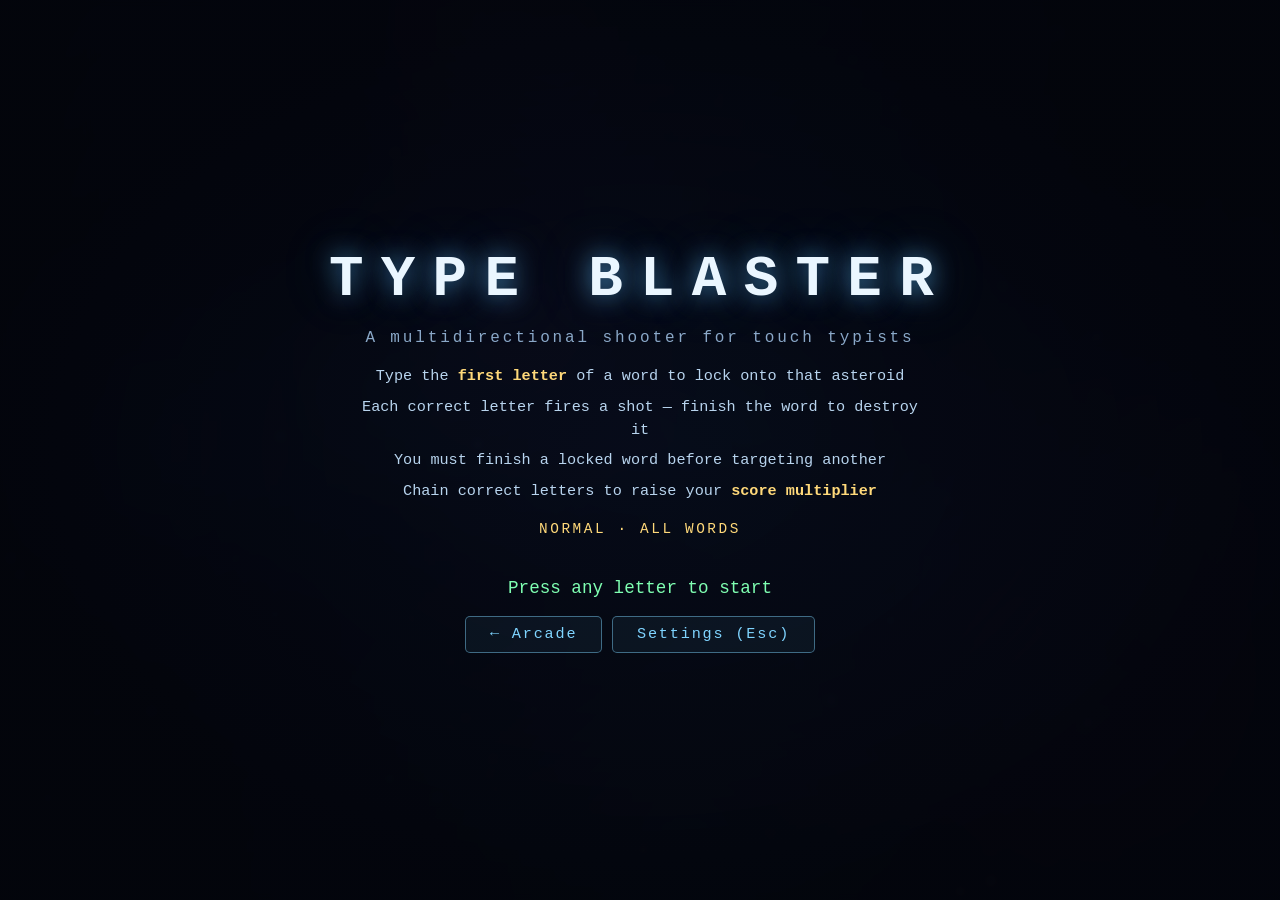
==== blaster/index.html @ 73907a71 "Add a keyboard guide mode that only appears when you are stuck The guide was all or nothing, and alw" ====
<!DOCTYPE html>
<html lang="en">
<head>
  <meta charset="UTF-8">
  <meta name="viewport" content="width=device-width, initial-scale=1.0">
  <title>Type Blaster</title>
  <!-- Bump ?v= on every deploy: GitHub Pages caches assets for 10 minutes, and
       a page that loads new HTML against a stale script would break. -->
  <link rel="stylesheet" href="style.css?v=16">
</head>
<body>
  <canvas id="game"></canvas>

  <div id="menu" class="overlay">
    <h1>TYPE BLASTER</h1>
    <p class="tagline">A multidirectional shooter for touch typists</p>
    <ul class="howto">
      <li>Type the <strong>first letter</strong> of a word to lock onto that asteroid</li>
      <li>Each correct letter fires a shot &mdash; finish the word to destroy it</li>
      <li>You must finish a locked word before targeting another</li>
      <li>Chain correct letters to raise your <strong>score multiplier</strong></li>
    </ul>
    <p id="menu-diff" class="menu-diff"></p>
    <p id="menu-best" class="menu-best"></p>
    <p class="start-hint">Press any letter to start</p>
    <div class="btn-row">
      <a class="btn" href="../">&larr; Arcade</a>
      <button id="menu-settings" class="btn">Settings (Esc)</button>
    </div>
  </div>

  <div id="gameover" class="overlay hidden">
    <h1 id="gameover-title">GAME OVER</h1>
    <div id="new-best" class="new-best hidden">NEW PERSONAL BEST</div>
    <div id="final-stats"></div>
    <div id="score-list" class="score-list"></div>
    <p class="start-hint">Press Enter to play again</p>
    <div class="btn-row">
      <button id="gameover-menu" class="btn">Main menu (M)</button>
      <button id="gameover-settings" class="btn">Settings (Esc)</button>
    </div>
  </div>

  <div id="settings" class="overlay hidden">
    <h1 id="settings-title">SETTINGS</h1>
    <div class="settings-body">
      <div class="setting-group">
        <div class="setting-label">Difficulty</div>
        <div class="chip-row">
          <button class="diff-btn chip" data-diff="beginner">Beginner</button>
          <button class="diff-btn chip" data-diff="easy">Easy</button>
          <button class="diff-btn chip" data-diff="normal">Normal</button>
          <button class="diff-btn chip" data-diff="hard">Hard</button>
          <button class="diff-btn chip" data-diff="master">Master</button>
        </div>
      </div>
      <div class="setting-group">
        <div class="setting-label">Word set</div>
        <div class="chip-row">
          <button class="set-btn chip" data-set="all">All words</button>
          <button class="set-btn chip" data-set="common">Common</button>
          <button class="set-btn chip" data-set="homerow">Home row</button>
          <button class="set-btn chip" data-set="left">Left hand</button>
          <button class="set-btn chip" data-set="right">Right hand</button>
        </div>
        <p class="hint">Home row and single-hand sets drill specific finger positions.</p>
      </div>
      <div class="setting-group">
        <div class="setting-label">Keyboard guide</div>
        <div class="chip-row">
          <button class="kbd-btn chip" data-kbd="off">Off</button>
          <button class="kbd-btn chip" data-kbd="assist">When stuck</button>
          <button class="kbd-btn chip" data-kbd="always">Always</button>
        </div>
        <p class="hint">Fades a keyboard across the play field and lights up the
          next key, colour-coded by the finger that should press it, so you can
          learn the reach without looking down.
          <strong>When stuck</strong> keeps it hidden until you miss three keys in
          a row, then shows it until you get one right &mdash; help when you need
          it, and nothing to lean on when you don't.</p>
      </div>
      <div class="setting-group">
        <div class="setting-label">
          <span>Music</span>
          <button id="music-toggle" class="toggle">ON</button>
        </div>
        <div class="slider-row">
          <input type="range" id="music-vol" min="0" max="100" step="1">
          <span id="music-vol-num" class="vol-num"></span>
        </div>
      </div>
      <div class="setting-group">
        <div class="setting-label"><span>Effects volume</span></div>
        <div class="slider-row">
          <input type="range" id="sfx-vol" min="0" max="100" step="1">
          <span id="sfx-vol-num" class="vol-num"></span>
        </div>
      </div>
    </div>
    <div class="btn-row">
      <button id="quit-btn" class="btn btn-danger hidden">Quit run (Q)</button>
      <button id="settings-back" class="btn">Back (Esc)</button>
    </div>
  </div>

  <script src="../shared/words.js?v=16"></script>
  <script src="../shared/keyboard.js?v=16"></script>
  <script src="game.js?v=16"></script>
</body>
</html>
---- blaster/style.css ----
* {
  margin: 0;
  padding: 0;
  box-sizing: border-box;
}

:root {
  --mono: ui-monospace, "SF Mono", Menlo, Consolas, "Courier New", monospace;
  --cyan: #7fd4ff;
  --amber: #ffd97a;
  --green: #7fffb2;
  --dim: #8aa8c8;
  --text: #cfe8ff;
  --bg: #05070f;
}

html, body {
  height: 100%;
  overflow: hidden;
  background: var(--bg);
  font-family: var(--mono);
  color: var(--text);
  -webkit-font-smoothing: antialiased;
}

#game {
  display: block;
  width: 100vw;
  height: 100vh;
}

.overlay {
  position: fixed;
  inset: 0;
  display: flex;
  flex-direction: column;
  align-items: center;
  justify-content: center;
  gap: 1.1rem;
  background: radial-gradient(ellipse at center, rgba(6, 10, 24, 0.82) 0%, rgba(3, 5, 12, 0.94) 70%);
  backdrop-filter: blur(3px);
  text-align: center;
  padding: 2rem 1.5rem;
  overflow-y: auto;
}

.overlay.hidden {
  display: none;
}

.overlay h1 {
  font-size: clamp(2rem, 5.5vw, 3.6rem);
  letter-spacing: 0.3em;
  font-weight: 700;
  color: #eaf6ff;
  text-shadow: 0 0 24px rgba(96, 190, 255, 0.65), 0 0 60px rgba(96, 190, 255, 0.25);
}

.tagline {
  font-size: 1rem;
  color: var(--dim);
  letter-spacing: 0.18em;
}

.howto {
  list-style: none;
  max-width: 36rem;
  display: flex;
  flex-direction: column;
  gap: 0.5rem;
  font-size: 0.95rem;
  color: #b8d4ee;
  line-height: 1.5;
}

.howto strong {
  color: var(--amber);
}

.menu-diff {
  font-size: 0.9rem;
  letter-spacing: 0.18em;
  color: var(--amber);
  text-transform: uppercase;
}

.menu-best {
  font-size: 0.88rem;
  color: var(--dim);
  letter-spacing: 0.06em;
}

.start-hint {
  margin-top: 0.4rem;
  font-size: 1.1rem;
  color: var(--green);
  animation: pulse 1.6s ease-in-out infinite;
}

@keyframes pulse {
  0%, 100% { opacity: 1; }
  50% { opacity: 0.35; }
}

.new-best {
  font-size: 0.95rem;
  font-weight: bold;
  letter-spacing: 0.25em;
  color: #05070f;
  background: var(--amber);
  padding: 0.35rem 1rem;
  border-radius: 999px;
  box-shadow: 0 0 24px rgba(255, 217, 122, 0.55);
}

.new-best.hidden {
  display: none;
}

#final-stats {
  display: grid;
  grid-template-columns: auto auto;
  gap: 0.35rem 1.8rem;
  font-size: 1.05rem;
  text-align: left;
}

#final-stats .label {
  color: var(--dim);
}

#final-stats .value {
  color: #ffffff;
  text-align: right;
  font-weight: bold;
}

/* ---- High score table ---- */
.score-list {
  min-width: min(24rem, 88vw);
}

.score-head {
  font-size: 0.72rem;
  letter-spacing: 0.22em;
  color: var(--dim);
  margin-bottom: 0.5rem;
  padding-bottom: 0.4rem;
  border-bottom: 1px solid rgba(138, 168, 200, 0.2);
}

.score-list ol {
  list-style: none;
  display: flex;
  flex-direction: column;
  gap: 0.15rem;
}

.score-list li {
  display: grid;
  grid-template-columns: 1.4rem 4.5rem 1fr;
  align-items: baseline;
  gap: 0.6rem;
  padding: 0.28rem 0.5rem;
  border-radius: 4px;
  font-size: 0.85rem;
  text-align: left;
}

.score-list li.me {
  background: rgba(255, 217, 122, 0.14);
  box-shadow: inset 0 0 0 1px rgba(255, 217, 122, 0.35);
}

.score-list .rank { color: var(--dim); }
.score-list .sc { color: #ffffff; font-weight: bold; text-align: right; }
.score-list .meta { color: var(--dim); font-size: 0.78rem; }

/* ---- Buttons & controls ---- */
.btn {
  font-family: inherit;
  font-size: 0.95rem;
  letter-spacing: 0.12em;
  color: var(--cyan);
  background: rgba(127, 212, 255, 0.06);
  border: 1px solid rgba(127, 212, 255, 0.45);
  border-radius: 5px;
  padding: 0.55rem 1.5rem;
  cursor: pointer;
  transition: background 0.15s, color 0.15s, box-shadow 0.15s;
}

.btn:hover {
  background: rgba(127, 212, 255, 0.16);
  color: #ffffff;
  box-shadow: 0 0 18px rgba(127, 212, 255, 0.25);
}

.btn-row {
  display: flex;
  flex-wrap: wrap;
  gap: 0.6rem;
  justify-content: center;
  align-items: center;
}

a.btn {
  text-decoration: none;
  display: inline-block;
}

.btn-danger {
  color: #ff9b8a;
  background: rgba(255, 120, 100, 0.06);
  border-color: rgba(255, 120, 100, 0.45);
}

.btn-danger:hover {
  background: rgba(255, 120, 100, 0.16);
  box-shadow: 0 0 18px rgba(255, 120, 100, 0.22);
}

/* Second press confirms — guards against ending a good run by accident */
.btn-danger.armed {
  color: #05070f;
  background: #ff9b8a;
  border-color: #ff9b8a;
  font-weight: bold;
}

.btn-danger.hidden {
  display: none;
}

.settings-body {
  display: flex;
  flex-direction: column;
  gap: 1.4rem;
  min-width: min(26rem, 90vw);
  max-width: 32rem;
}

.setting-group {
  display: flex;
  flex-direction: column;
  gap: 0.6rem;
}

.setting-label {
  display: flex;
  align-items: center;
  justify-content: space-between;
  gap: 1rem;
  font-size: 0.78rem;
  letter-spacing: 0.22em;
  color: var(--dim);
  text-transform: uppercase;
}

.hint {
  font-size: 0.75rem;
  color: rgba(138, 168, 200, 0.7);
  text-align: left;
  line-height: 1.4;
}

.chip-row {
  display: flex;
  flex-wrap: wrap;
  gap: 0.45rem;
}

.chip {
  font-family: inherit;
  font-size: 0.85rem;
  color: var(--dim);
  background: rgba(255, 255, 255, 0.03);
  border: 1px solid rgba(138, 168, 200, 0.35);
  border-radius: 999px;
  padding: 0.4rem 0.85rem;
  cursor: pointer;
  transition: background 0.15s, color 0.15s, border-color 0.15s;
}

.chip:hover {
  color: #ffffff;
  border-color: rgba(127, 212, 255, 0.7);
}

.chip.selected {
  color: #05070f;
  background: var(--amber);
  border-color: var(--amber);
  font-weight: bold;
  box-shadow: 0 0 16px rgba(255, 217, 122, 0.35);
}

.toggle {
  font-family: inherit;
  font-size: 0.82rem;
  font-weight: bold;
  letter-spacing: 0.12em;
  min-width: 4rem;
  color: #05070f;
  background: var(--green);
  border: none;
  border-radius: 999px;
  padding: 0.3rem 0.9rem;
  cursor: pointer;
}

.toggle.off {
  color: var(--dim);
  background: rgba(138, 168, 200, 0.18);
}

.slider-row {
  display: flex;
  align-items: center;
  gap: 0.9rem;
}

.slider-row input[type="range"] {
  flex: 1;
  accent-color: var(--cyan);
  cursor: pointer;
}

.vol-num {
  min-width: 2.4rem;
  text-align: right;
  color: var(--text);
  font-size: 0.9rem;
}
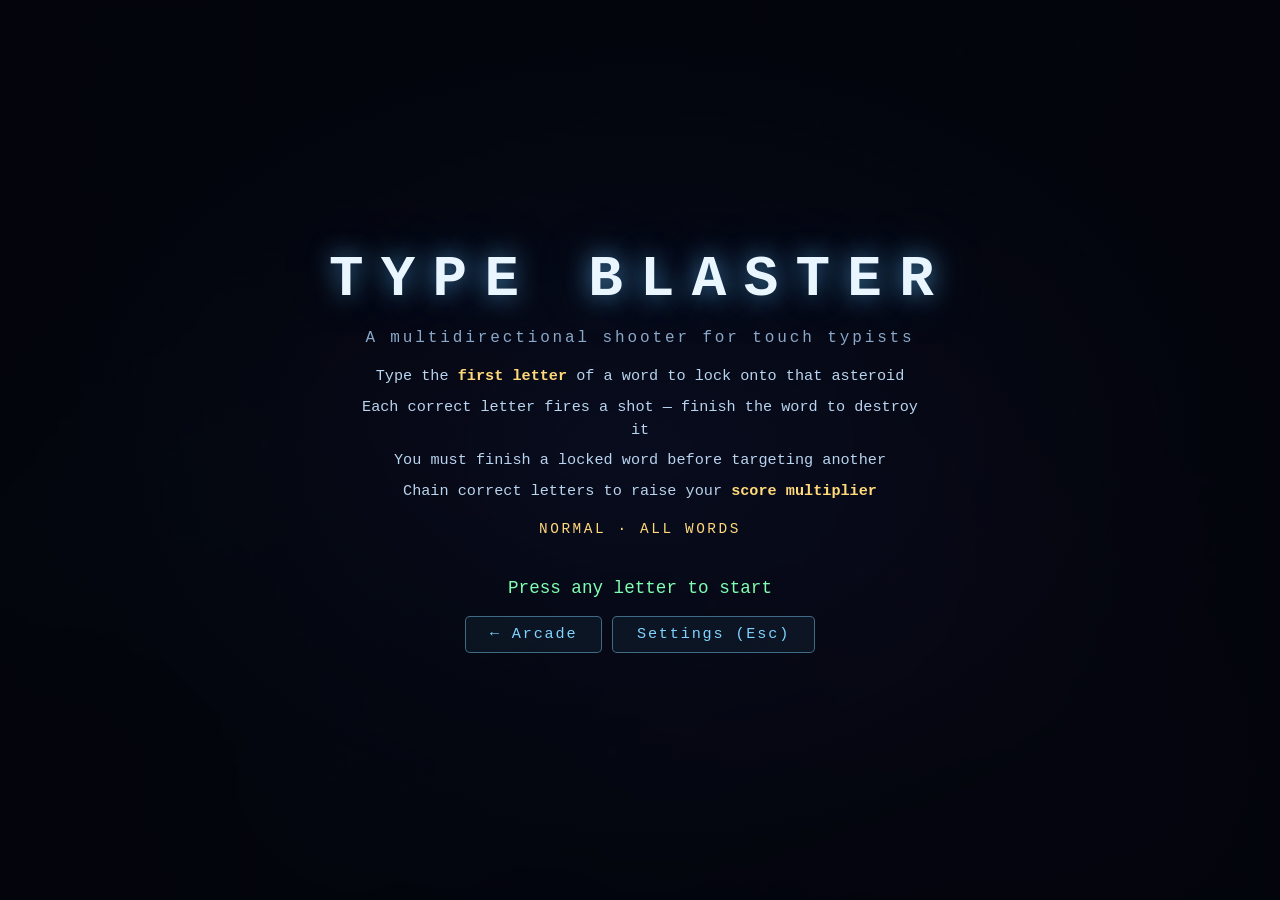
==== commit 66b40e88: "Keep word labels inside the viewport A rock hugging an edge counts as on screen the moment it overla" ====
--- a/blaster/index.html
+++ b/blaster/index.html
@@ -6,7 +6,7 @@
   <title>Type Blaster</title>
   <!-- Bump ?v= on every deploy: GitHub Pages caches assets for 10 minutes, and
        a page that loads new HTML against a stale script would break. -->
-  <link rel="stylesheet" href="style.css?v=16">
+  <link rel="stylesheet" href="style.css?v=17">
 </head>
 <body>
   <canvas id="game"></canvas>
@@ -103,8 +103,8 @@
     </div>
   </div>
 
-  <script src="../shared/words.js?v=16"></script>
-  <script src="../shared/keyboard.js?v=16"></script>
-  <script src="game.js?v=16"></script>
+  <script src="../shared/words.js?v=17"></script>
+  <script src="../shared/keyboard.js?v=17"></script>
+  <script src="game.js?v=17"></script>
 </body>
 </html>
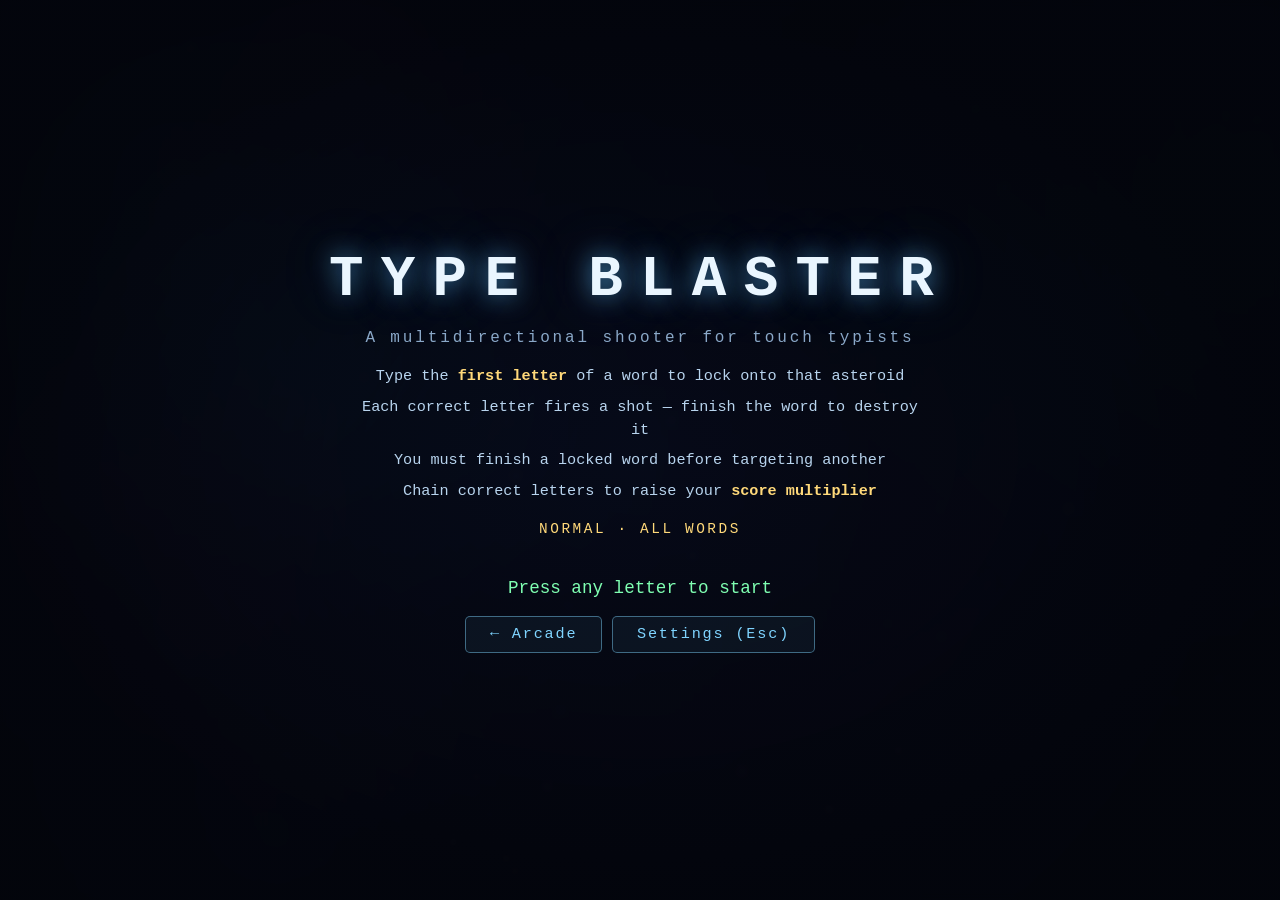
==== commit 79b73f21: "Draw Type Burrow from the supplied artwork Replaces the procedural 1932-cartoon rendering with the p" ====
--- a/blaster/index.html
+++ b/blaster/index.html
@@ -6,7 +6,7 @@
   <title>Type Blaster</title>
   <!-- Bump ?v= on every deploy: GitHub Pages caches assets for 10 minutes, and
        a page that loads new HTML against a stale script would break. -->
-  <link rel="stylesheet" href="style.css?v=17">
+  <link rel="stylesheet" href="style.css?v=18">
 </head>
 <body>
   <canvas id="game"></canvas>
@@ -103,8 +103,8 @@
     </div>
   </div>
 
-  <script src="../shared/words.js?v=17"></script>
-  <script src="../shared/keyboard.js?v=17"></script>
-  <script src="game.js?v=17"></script>
+  <script src="../shared/words.js?v=18"></script>
+  <script src="../shared/keyboard.js?v=18"></script>
+  <script src="game.js?v=18"></script>
 </body>
 </html>
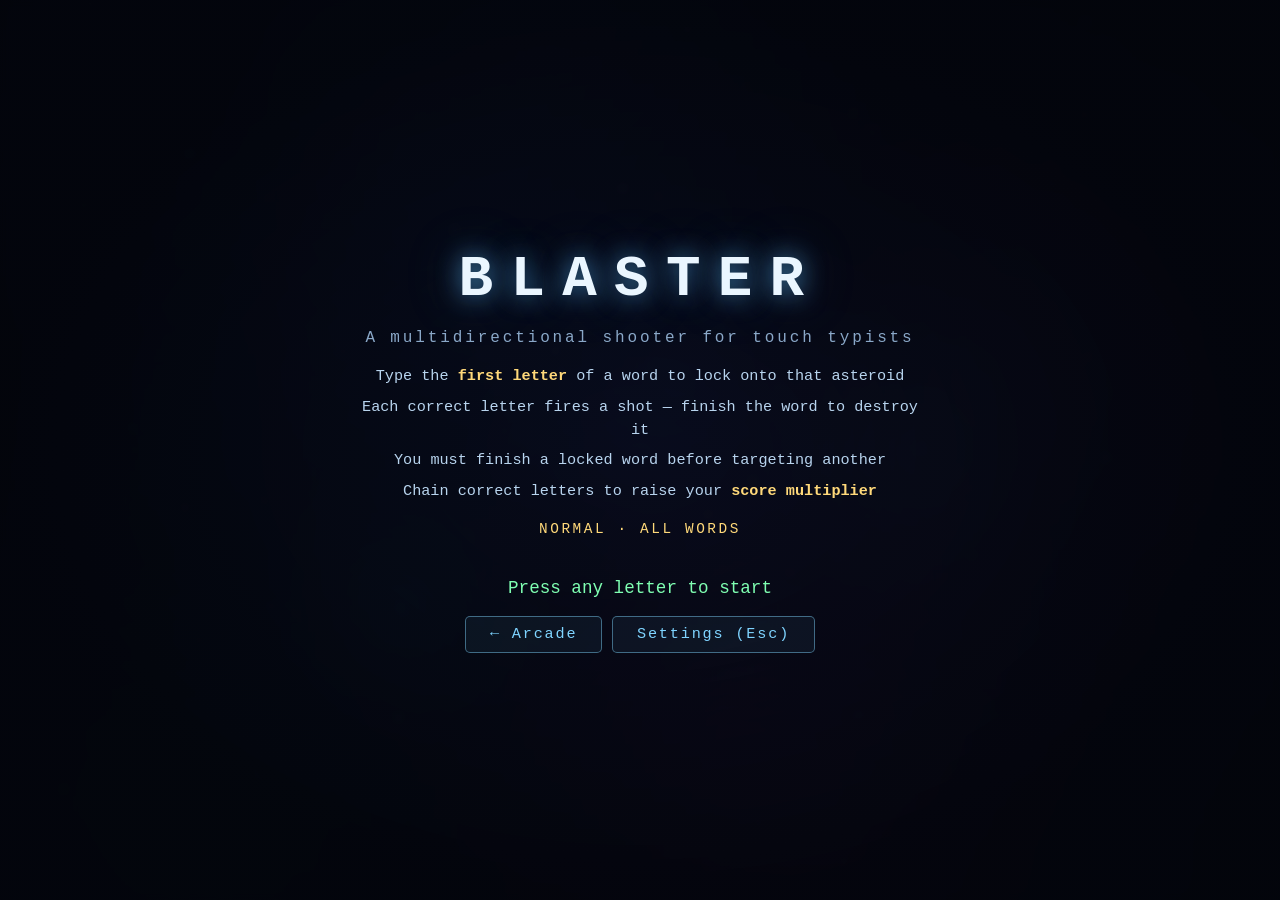
==== commit 9761a740: "Drop "Type" from the game names The prefix was doing its work back when there was one game and the p" ====
--- a/blaster/index.html
+++ b/blaster/index.html
@@ -3,16 +3,16 @@
 <head>
   <meta charset="UTF-8">
   <meta name="viewport" content="width=device-width, initial-scale=1.0">
-  <title>Type Blaster</title>
+  <title>Blaster</title>
   <!-- Bump ?v= on every deploy: GitHub Pages caches assets for 10 minutes, and
        a page that loads new HTML against a stale script would break. -->
-  <link rel="stylesheet" href="style.css?v=18">
+  <link rel="stylesheet" href="style.css?v=19">
 </head>
 <body>
   <canvas id="game"></canvas>
 
   <div id="menu" class="overlay">
-    <h1>TYPE BLASTER</h1>
+    <h1>BLASTER</h1>
     <p class="tagline">A multidirectional shooter for touch typists</p>
     <ul class="howto">
       <li>Type the <strong>first letter</strong> of a word to lock onto that asteroid</li>
@@ -103,8 +103,8 @@
     </div>
   </div>
 
-  <script src="../shared/words.js?v=18"></script>
-  <script src="../shared/keyboard.js?v=18"></script>
-  <script src="game.js?v=18"></script>
+  <script src="../shared/words.js?v=19"></script>
+  <script src="../shared/keyboard.js?v=19"></script>
+  <script src="game.js?v=19"></script>
 </body>
 </html>
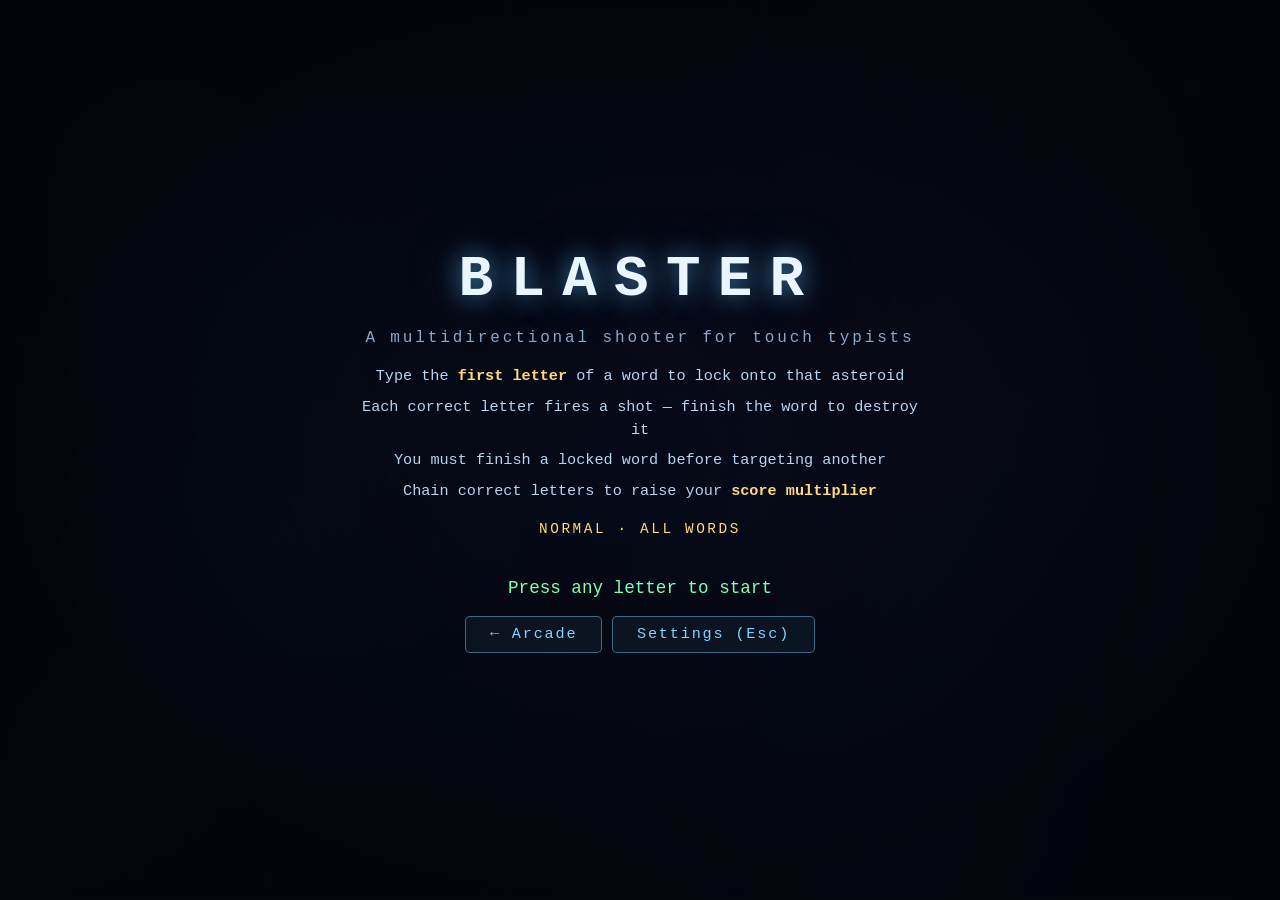
==== commit c26a59e3: "Clear the haze off every Gopher vs Ants screen, and use American spellings The warm wash is gone fro" ====
--- a/blaster/index.html
+++ b/blaster/index.html
@@ -6,7 +6,7 @@
   <title>Blaster</title>
   <!-- Bump ?v= on every deploy: GitHub Pages caches assets for 10 minutes, and
        a page that loads new HTML against a stale script would break. -->
-  <link rel="stylesheet" href="style.css?v=19">
+  <link rel="stylesheet" href="style.css?v=20">
 </head>
 <body>
   <canvas id="game"></canvas>
@@ -73,7 +73,7 @@
           <button class="kbd-btn chip" data-kbd="always">Always</button>
         </div>
         <p class="hint">Fades a keyboard across the play field and lights up the
-          next key, colour-coded by the finger that should press it, so you can
+          next key, color-coded by the finger that should press it, so you can
           learn the reach without looking down.
           <strong>When stuck</strong> keeps it hidden until you miss three keys in
           a row, then shows it until you get one right &mdash; help when you need
@@ -103,8 +103,8 @@
     </div>
   </div>
 
-  <script src="../shared/words.js?v=19"></script>
-  <script src="../shared/keyboard.js?v=19"></script>
-  <script src="game.js?v=19"></script>
+  <script src="../shared/words.js?v=20"></script>
+  <script src="../shared/keyboard.js?v=20"></script>
+  <script src="game.js?v=20"></script>
 </body>
 </html>
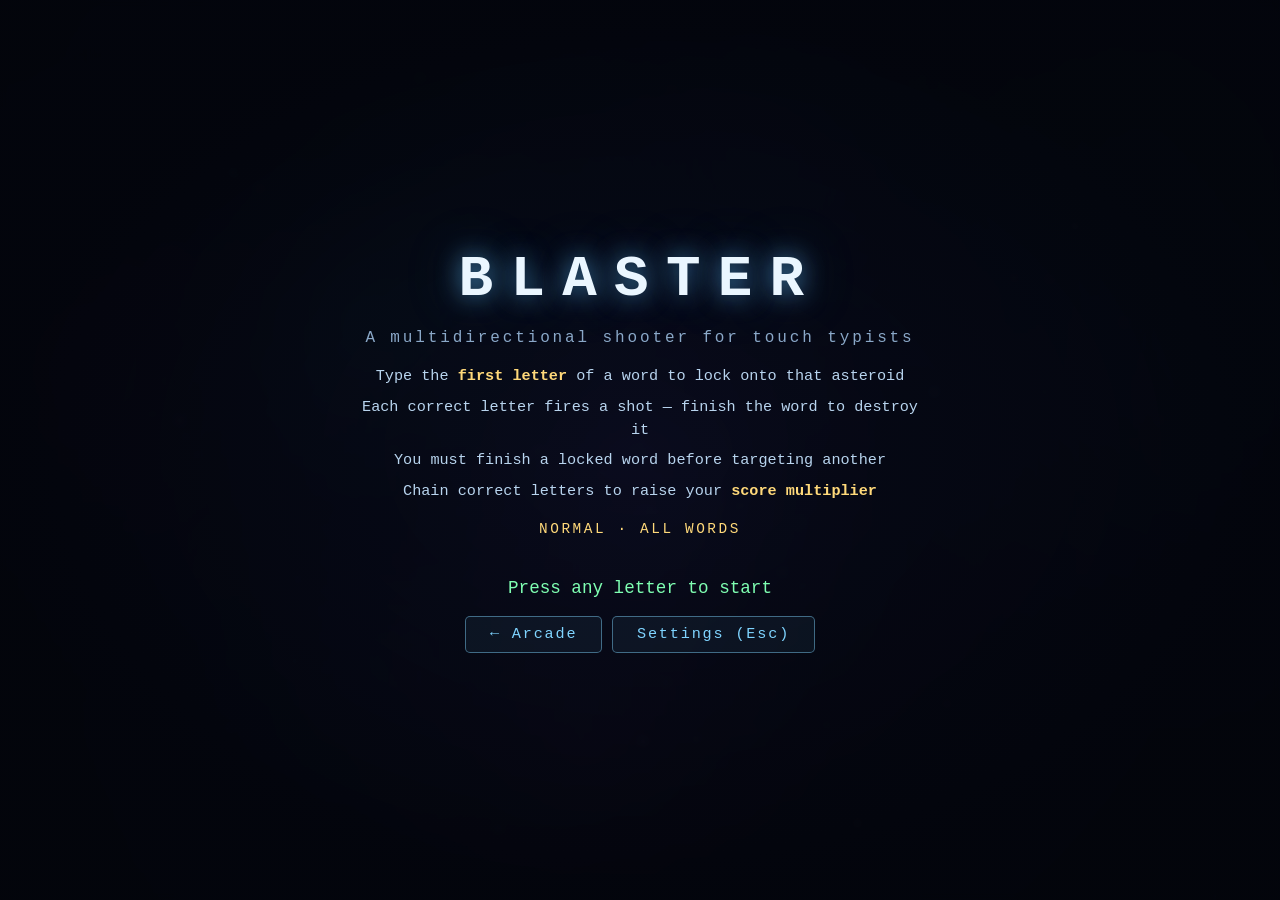
==== commit fac78c30: "Count visits to the arcade Nothing was measuring the site. GitHub's Insights tab records views of th" ====
--- a/blaster/index.html
+++ b/blaster/index.html
@@ -7,6 +7,8 @@
   <!-- Bump ?v= on every deploy: GitHub Pages caches assets for 10 minutes, and
        a page that loads new HTML against a stale script would break. -->
   <link rel="stylesheet" href="style.css?v=20">
+  <script data-goatcounter="https://tippitype.goatcounter.com/count"
+          async src="https://gc.zgo.at/count.js"></script>
 </head>
 <body>
   <canvas id="game"></canvas>
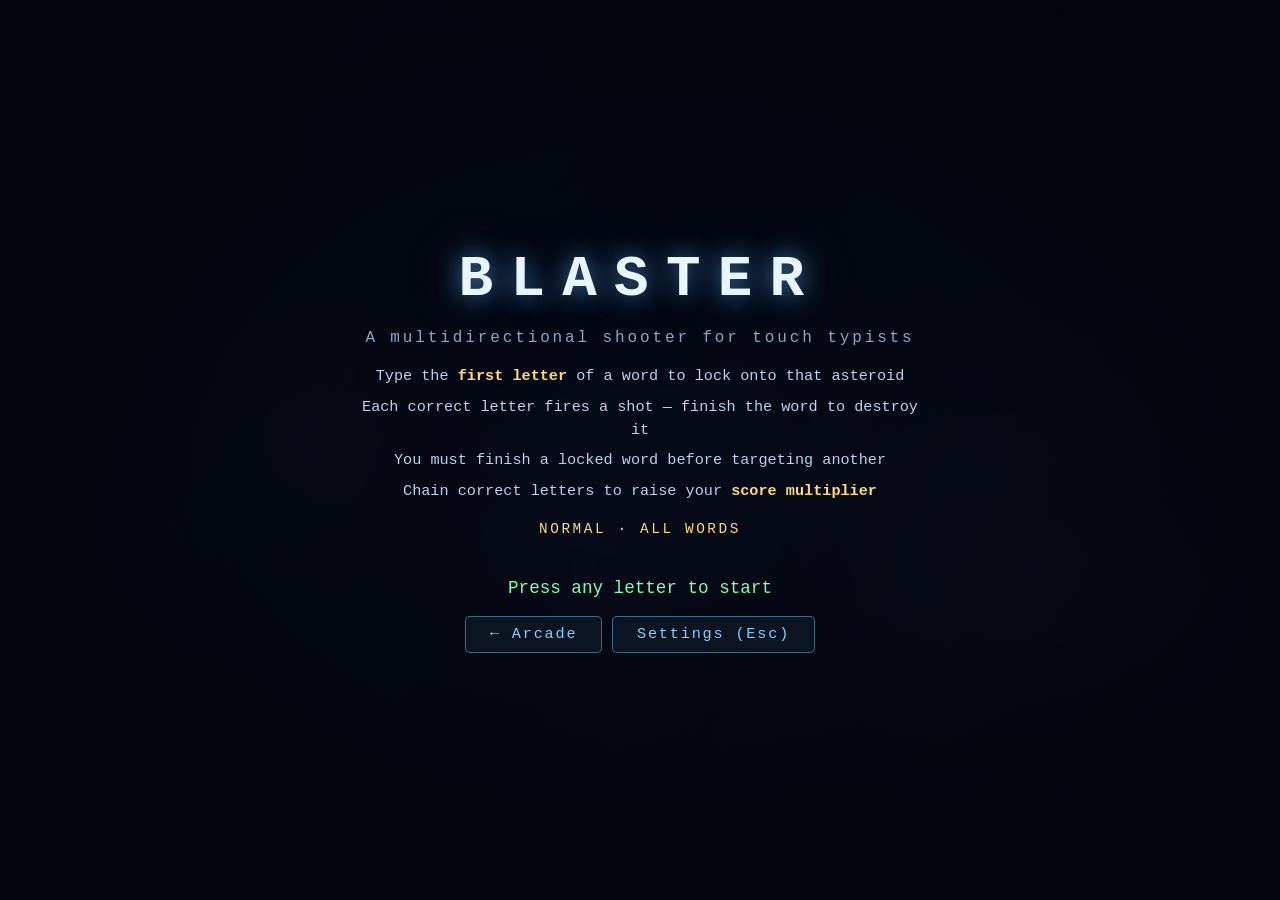
==== commit 8ba1a4e5: "Give the site an icon Every tab was showing the browser's generic page glyph, and every visit was fe" ====
--- a/blaster/index.html
+++ b/blaster/index.html
@@ -3,6 +3,9 @@
 <head>
   <meta charset="UTF-8">
   <meta name="viewport" content="width=device-width, initial-scale=1.0">
+  <link rel="icon" href="/favicon.ico" sizes="32x32">
+  <link rel="icon" href="/favicon.svg" type="image/svg+xml">
+  <link rel="apple-touch-icon" href="/apple-touch-icon.png">
   <title>Blaster</title>
   <!-- Bump ?v= on every deploy: GitHub Pages caches assets for 10 minutes, and
        a page that loads new HTML against a stale script would break. -->
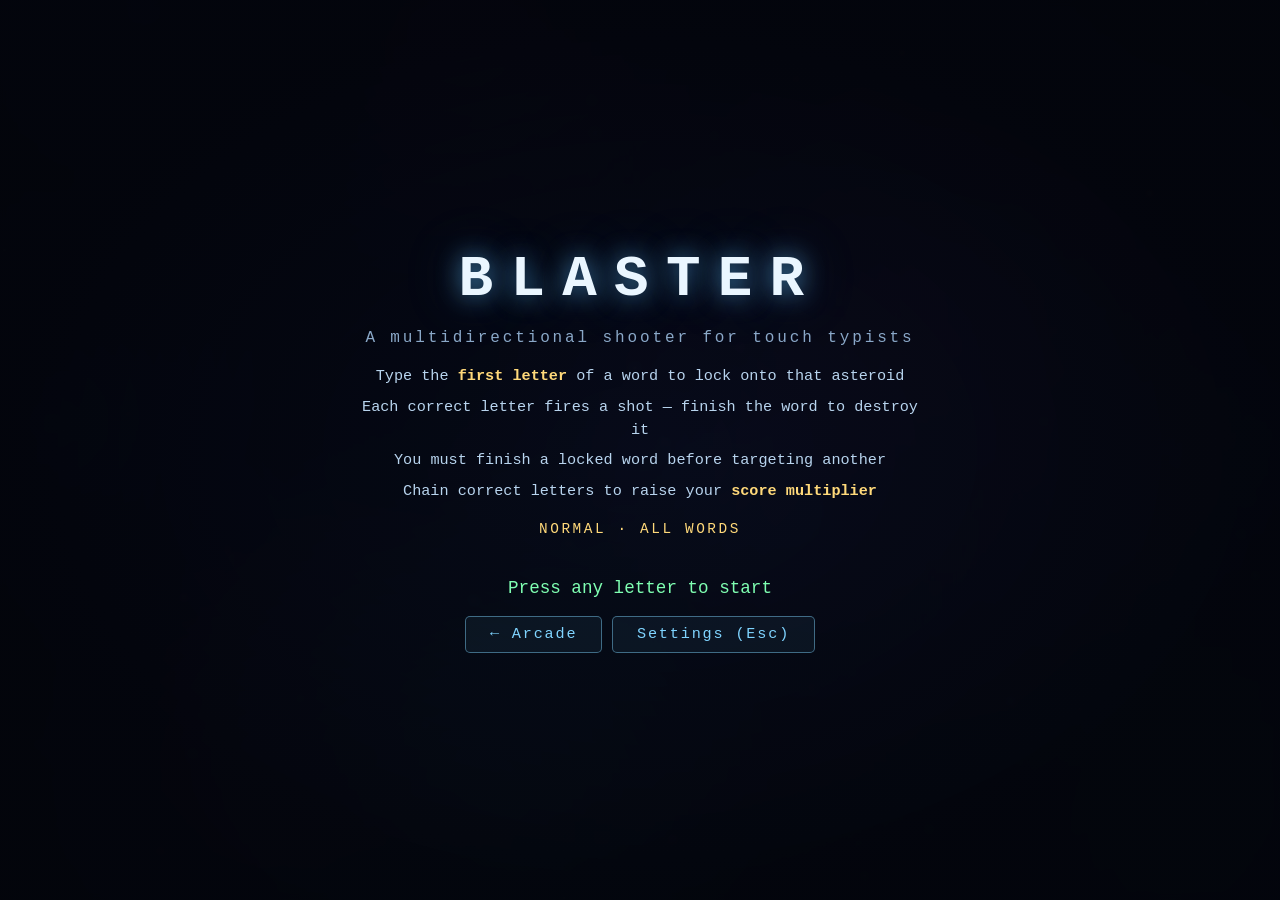
==== commit bcf9633e: "Hold the shared scripts at one version, and check the rest Nothing was stale, but the scheme had gro" ====
--- a/blaster/index.html
+++ b/blaster/index.html
@@ -108,8 +108,8 @@
     </div>
   </div>
 
-  <script src="../shared/words.js?v=20"></script>
-  <script src="../shared/keyboard.js?v=20"></script>
+  <script src="../shared/words.js?v=30"></script>
+  <script src="../shared/keyboard.js?v=30"></script>
   <script src="game.js?v=20"></script>
 </body>
 </html>
